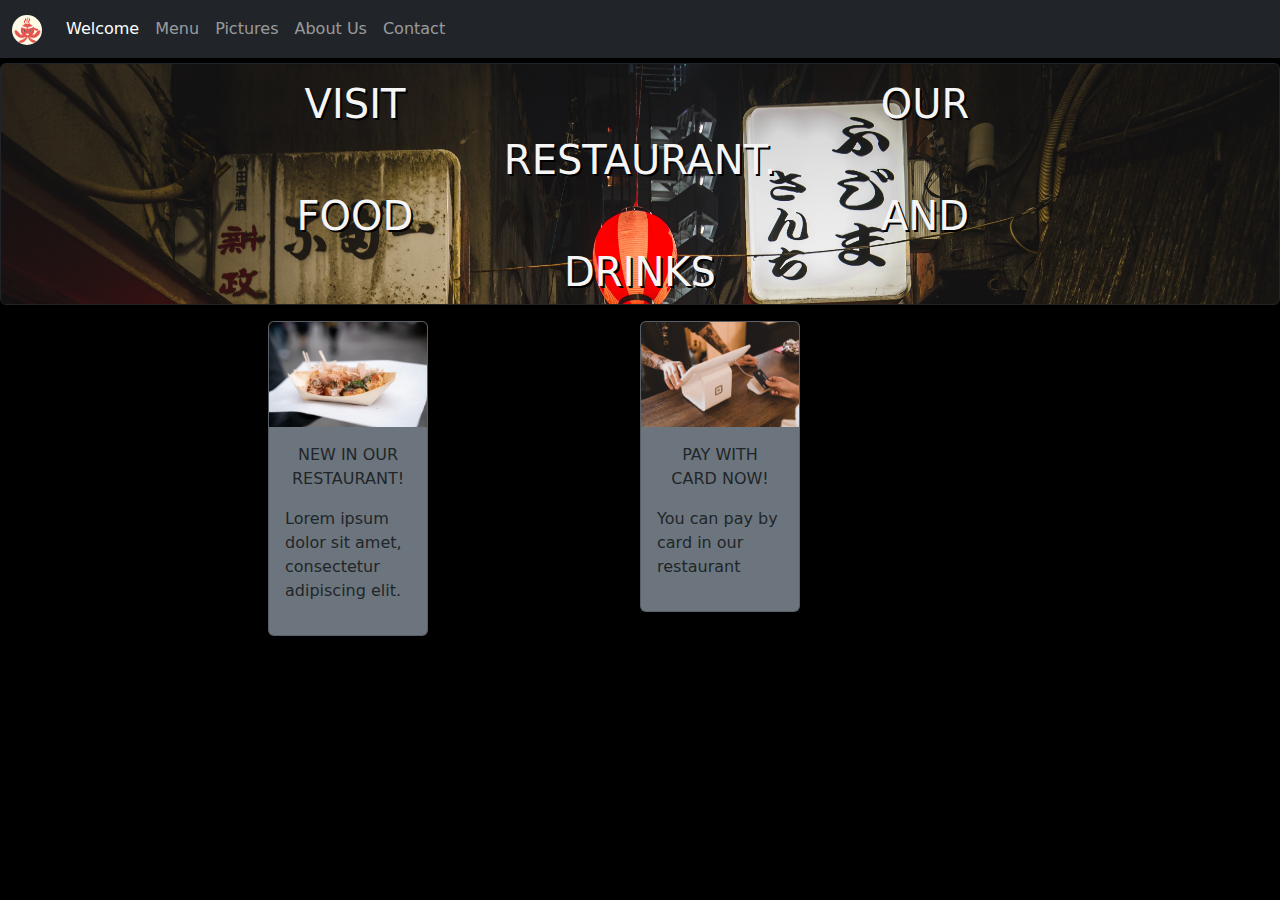
==== index.html @ 0073a3a8 "first commit" ====
<!DOCTYPE html>
<html lang="en">
<head>
    <meta charset="UTF-8">
    <meta http-equiv="X-UA-Compatible" content="IE=edge">
    <meta name="viewport" content="width=device-width, initial-scale=1.0">
    <link href="https://cdn.jsdelivr.net/npm/bootstrap@5.2.3/dist/css/bootstrap.min.css" rel="stylesheet">
    <link rel="stylesheet" href="style.css">
    <title>Restau</title>
</head>


<body>


    <!--NavBar-->
    <nav class="navbar navbar-expand-sm bg-dark navbar-dark">
        <div class="container-fluid">
          <a class="navbar-brand" href="#"><img src="/images/octo.png" alt="Avatar Logo" style="width:30px; height: 30px;" class="rounded-circle"></a>
          <button class="navbar-toggler" type="button" data-bs-toggle="collapse" data-bs-target="#collapsibleNavbar">
            <span class="navbar-toggler-icon"></span>
          </button>

          <div class="collapse navbar-collapse" id="collapsibleNavbar">
            <ul class="navbar-nav">
              <li class="nav-item">
                <a class="nav-link active" href="#">Welcome</a>
              </li>
              <li class="nav-item">
                <a class="nav-link" href="#">Menu</a>
              </li>
              <li class="nav-item">
                <a class="nav-link" href="#">Pictures</a>
              </li>
              <li class="nav-item">
                <a class="nav-link" href="#">About Us</a>
              </li>
              <li class="nav-item">
                <a class="nav-link" href="#">Contact</a>
              </li>
            </ul>
          </div>
        </div>
      </nav>

    <!--Jumbotron-->
    <div id="jumbo" class="jumbotron border border-dark rounded">
        <div id="jumbo1" class="container">
            <div class="row text-center mt-3">
                <div class="col-6">
                   <h1>VISIT</h1> 
                </div>
                <div class="col-6">
                    <h1>OUR</h1>
                </div>
                <div class="col-12">
                    <h1>RESTAURANT.</h1>
                </div>
                <div class="col-6">
                    <h1>FOOD</h1>
                </div>
                <div class="col-6">
                    <h1>AND</h1>
                </div>
                <div class="col-12">
                    <h1>DRINKS</h1>
                </div>
            </div>
        </div>
    </div>

    <div id="card" class="container">
        <div class="d-flex flex-wrap justify-content-center">
            <div id="card1" class="col-8 col-lg-4 mt-3">
                <div class="card bg-secondary" style="width: 10rem;">
                    <img class="card-img-top" src="/images/takoyaki.jpg" alt="Card image cap">
                    <div class="card-body">
                        <p class="card-text text-center">NEW IN OUR RESTAURANT!</p>
                        <p>Lorem ipsum dolor sit amet, consectetur adipiscing elit.</p>
                    </div>
                </div>
            </div>
            <div id="card2" class="col-8 col-lg-4 mt-3">
                <div class="card bg-secondary" style="width: 10rem;">
                    <img class="card-img-top" src="/images/bankcard.jpg" alt="Card image cap">
                    <div class="card-body">
                        <p class="card-text text-center">PAY WITH CARD NOW!</p>
                        <p>You can pay by card in our restaurant</p>
                    </div>
                </div>
            </div>
        </div>
    </div>
    

            
            
            
    <script src="https://cdn.jsdelivr.net/npm/bootstrap@5.2.3/dist/js/bootstrap.bundle.min.js"></script>
</body>
</html>
---- style.css ----
body {
    height: 100%;
    background-color: black;
}

#jumbo {
    margin-top: 5px;
    background-image: url(/images/japanstreet.jpg);
    background-size: 100%;
    text-shadow: 2px 2px black;
}

#jumbo1 {
    color: whitesmoke;
}
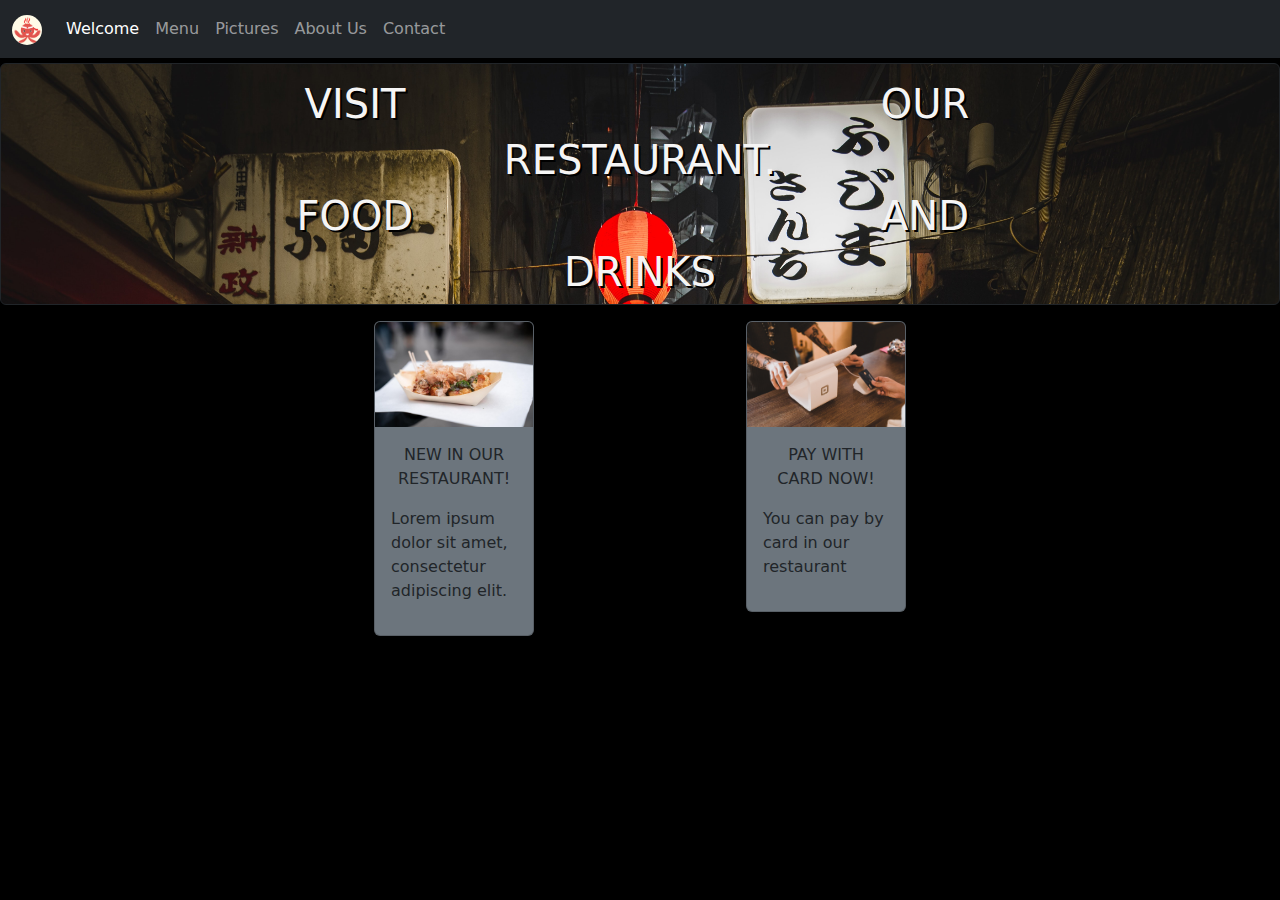
==== commit b99aa31f: "first commit" ====
--- a/index.html
+++ b/index.html
@@ -69,10 +69,13 @@
         </div>
     </div>
 
+
+
+
     <div id="card" class="container">
         <div class="d-flex flex-wrap justify-content-center">
             <div id="card1" class="col-8 col-lg-4 mt-3">
-                <div class="card bg-secondary" style="width: 10rem;">
+                <div class="card bg-secondary mx-auto" style="width: 10rem;">
                     <img class="card-img-top" src="/images/takoyaki.jpg" alt="Card image cap">
                     <div class="card-body">
                         <p class="card-text text-center">NEW IN OUR RESTAURANT!</p>
@@ -81,7 +84,7 @@
                 </div>
             </div>
             <div id="card2" class="col-8 col-lg-4 mt-3">
-                <div class="card bg-secondary" style="width: 10rem;">
+                <div class="card bg-secondary mx-auto" style="width: 10rem;">
                     <img class="card-img-top" src="/images/bankcard.jpg" alt="Card image cap">
                     <div class="card-body">
                         <p class="card-text text-center">PAY WITH CARD NOW!</p>
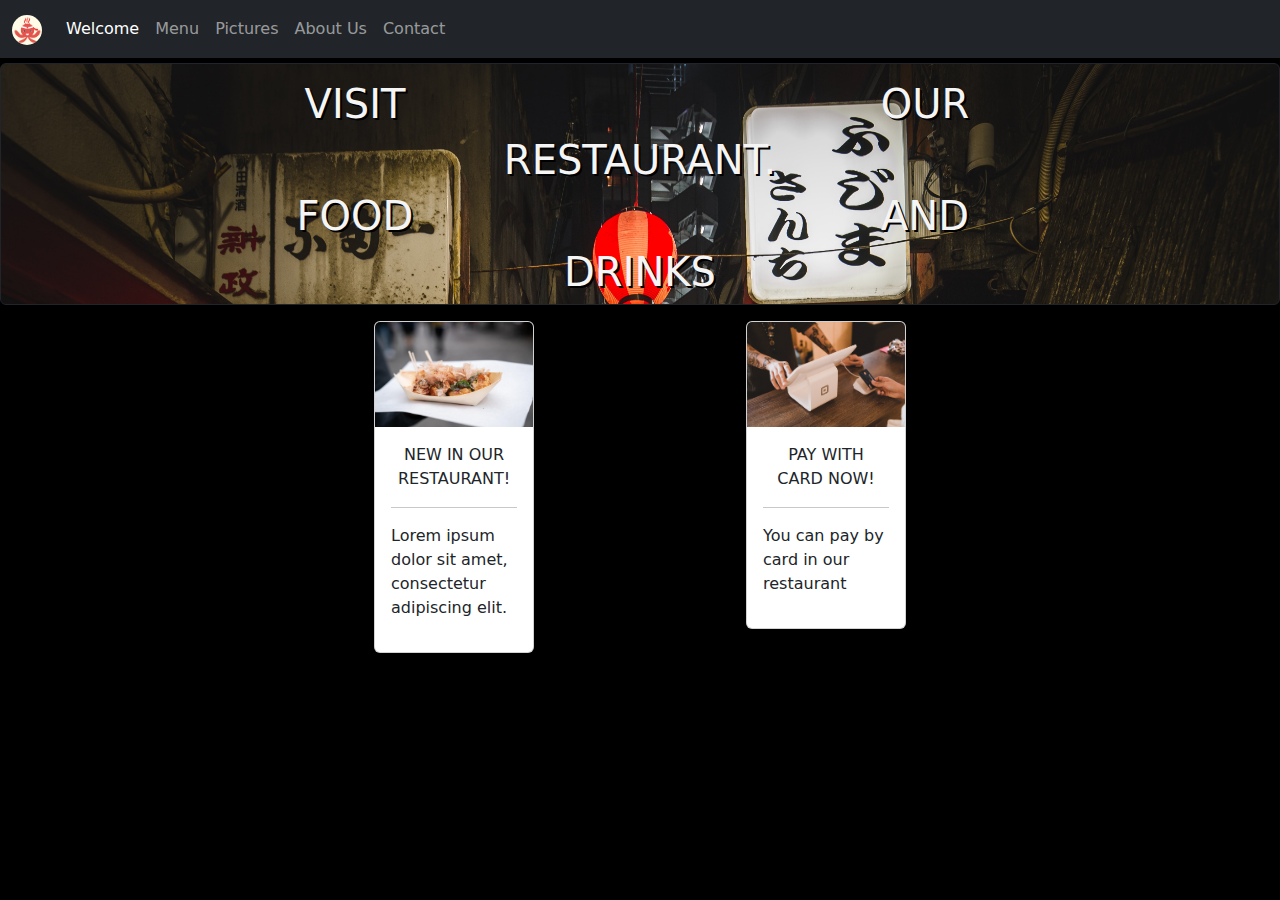
==== commit d75e9acc: "first commit" ====
--- a/index.html
+++ b/index.html
@@ -16,7 +16,7 @@
     <!--NavBar-->
     <nav class="navbar navbar-expand-sm bg-dark navbar-dark">
         <div class="container-fluid">
-          <a class="navbar-brand" href="#"><img src="/images/octo.png" alt="Avatar Logo" style="width:30px; height: 30px;" class="rounded-circle"></a>
+          <a class="navbar-brand" href="#"><img src="images/octo.png" alt="Avatar Logo" style="width:30px; height: 30px;" class="rounded-circle"></a>
           <button class="navbar-toggler" type="button" data-bs-toggle="collapse" data-bs-target="#collapsibleNavbar">
             <span class="navbar-toggler-icon"></span>
           </button>
@@ -75,19 +75,19 @@
     <div id="card" class="container">
         <div class="d-flex flex-wrap justify-content-center">
             <div id="card1" class="col-8 col-lg-4 mt-3">
-                <div class="card bg-secondary mx-auto" style="width: 10rem;">
-                    <img class="card-img-top" src="/images/takoyaki.jpg" alt="Card image cap">
+                <div class="card mx-auto" style="width: 10rem;">
+                    <img class="card-img-top" src="images/takoyaki.jpg" alt="Card image cap">
                     <div class="card-body">
-                        <p class="card-text text-center">NEW IN OUR RESTAURANT!</p>
+                        <p class="card-text text-center">NEW IN OUR RESTAURANT!</p><hr>
                         <p>Lorem ipsum dolor sit amet, consectetur adipiscing elit.</p>
                     </div>
                 </div>
             </div>
             <div id="card2" class="col-8 col-lg-4 mt-3">
-                <div class="card bg-secondary mx-auto" style="width: 10rem;">
-                    <img class="card-img-top" src="/images/bankcard.jpg" alt="Card image cap">
+                <div class="card mx-auto" style="width: 10rem;">
+                    <img class="card-img-top" src="images/bankcard.jpg" alt="Card image cap">
                     <div class="card-body">
-                        <p class="card-text text-center">PAY WITH CARD NOW!</p>
+                        <p class="card-text text-center">PAY WITH CARD NOW!</p><hr>
                         <p>You can pay by card in our restaurant</p>
                     </div>
                 </div>
--- a/style.css
+++ b/style.css
@@ -5,7 +5,7 @@
 
 #jumbo {
     margin-top: 5px;
-    background-image: url(/images/japanstreet.jpg);
+    background-image: url(images/japanstreet.jpg);
     background-size: 100%;
     text-shadow: 2px 2px black;
 }
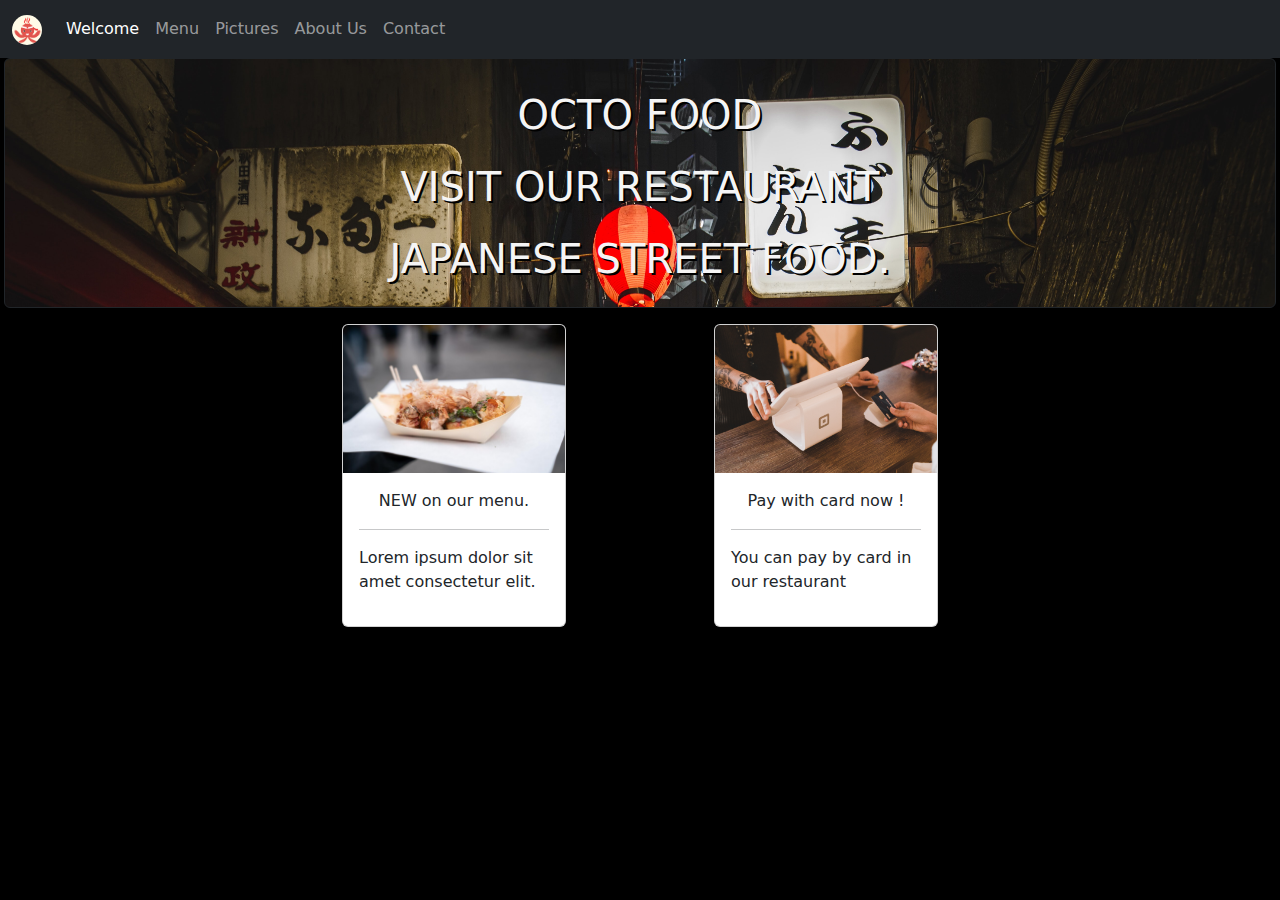
==== commit 368f53c6: "first commit" ====
--- a/index.html
+++ b/index.html
@@ -44,27 +44,18 @@
       </nav>
 
     <!--Jumbotron-->
-    <div id="jumbo" class="jumbotron border border-dark rounded">
-        <div id="jumbo1" class="container">
+    <div id="jumbo" class="jumbotron border border-dark rounded mx-1">
+        <div id="jumbo1" class="container py-3">
             <div class="row text-center mt-3">
-                <div class="col-6">
-                   <h1>VISIT</h1> 
-                </div>
-                <div class="col-6">
-                    <h1>OUR</h1>
-                </div>
-                <div class="col-12">
-                    <h1>RESTAURANT.</h1>
-                </div>
-                <div class="col-6">
-                    <h1>FOOD</h1>
-                </div>
-                <div class="col-6">
-                    <h1>AND</h1>
-                </div>
-                <div class="col-12">
-                    <h1>DRINKS</h1>
-                </div>
+              <div class="col-12">
+                <h1>OCTO FOOD </h1> 
+             </div>  
+              <div class="col-12 pt-3">
+                   <h1>VISIT OUR RESTAURANT </h1> 
+                </div>                
+                <div class="col-12 pt-3">
+                    <h1>JAPANESE STREET FOOD.</h1>
+                </div>              
             </div>
         </div>
     </div>
@@ -75,19 +66,19 @@
     <div id="card" class="container">
         <div class="d-flex flex-wrap justify-content-center">
             <div id="card1" class="col-8 col-lg-4 mt-3">
-                <div class="card mx-auto" style="width: 10rem;">
+                <div class="card mx-auto" style="width: 14rem;">
                     <img class="card-img-top" src="images/takoyaki.jpg" alt="Card image cap">
                     <div class="card-body">
-                        <p class="card-text text-center">NEW IN OUR RESTAURANT!</p><hr>
-                        <p>Lorem ipsum dolor sit amet, consectetur adipiscing elit.</p>
+                        <p class="card-text text-center">NEW on our menu.</p><hr>
+                        <p>Lorem ipsum dolor sit amet consectetur elit.</p>
                     </div>
                 </div>
             </div>
             <div id="card2" class="col-8 col-lg-4 mt-3">
-                <div class="card mx-auto" style="width: 10rem;">
+                <div class="card mx-auto" style="width: 14rem;">
                     <img class="card-img-top" src="images/bankcard.jpg" alt="Card image cap">
                     <div class="card-body">
-                        <p class="card-text text-center">PAY WITH CARD NOW!</p><hr>
+                        <p class="card-text text-center">Pay with card now !</p><hr>
                         <p>You can pay by card in our restaurant</p>
                     </div>
                 </div>
--- a/style.css
+++ b/style.css
@@ -4,7 +4,6 @@
 }
 
 #jumbo {
-    margin-top: 5px;
     background-image: url(images/japanstreet.jpg);
     background-size: 100%;
     text-shadow: 2px 2px black;
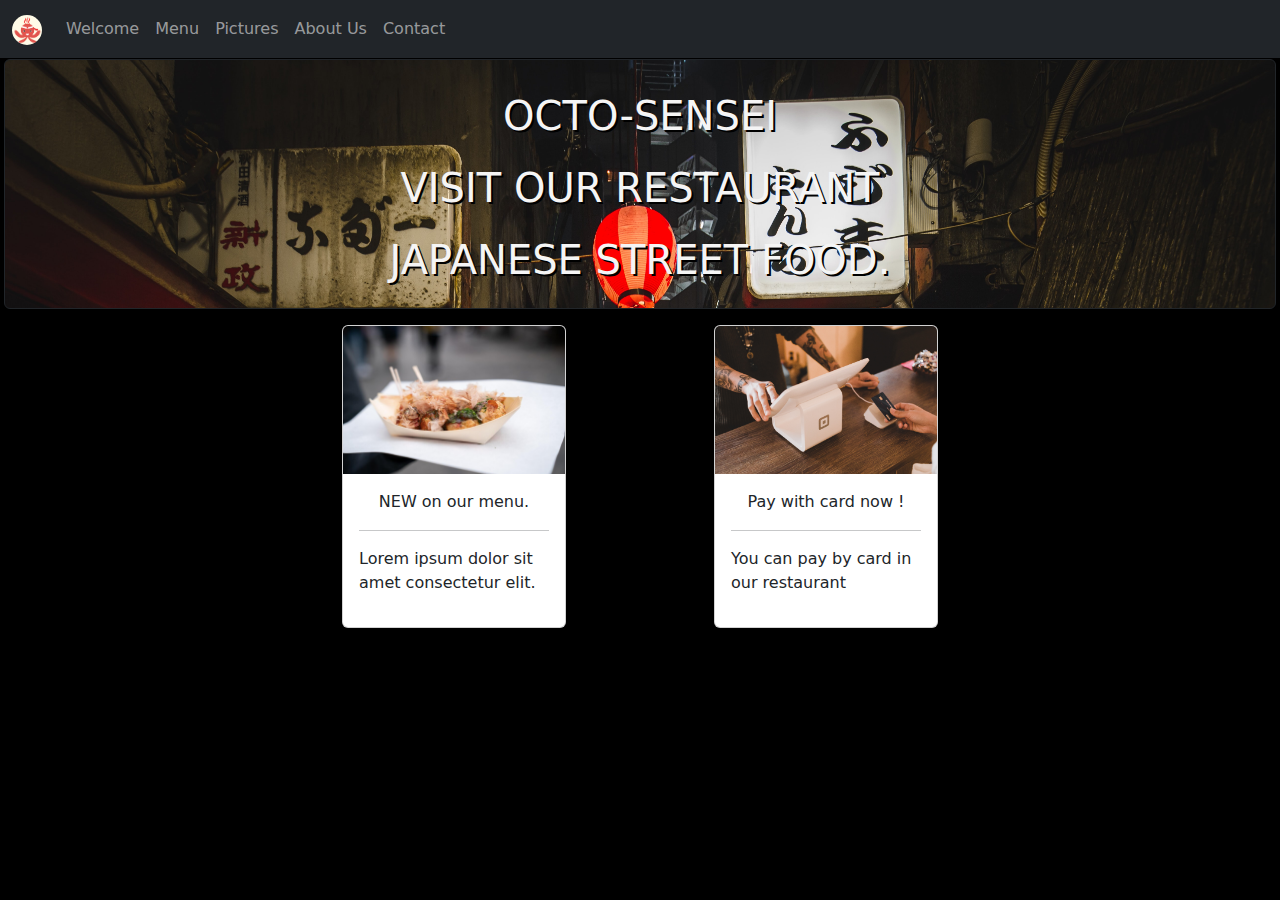
==== commit 62938305: "first commit" ====
--- a/index.html
+++ b/index.html
@@ -12,43 +12,42 @@
 
 <body>
 
+    <!--NavBar-->
+  <nav class="navbar navbar-expand-sm bg-dark navbar-dark">
+    <div class="container-fluid">
+      <a class="navbar-brand" href="#"><img src="/images/octo.png" alt="Avatar Logo" style="width:30px; height: 30px;" class="rounded-circle"></a>
+      <button class="navbar-toggler" type="button" data-bs-toggle="collapse" data-bs-target="#collapsibleNavbar">
+        <span class="navbar-toggler-icon"></span>
+      </button>
 
-    <!--NavBar-->
-    <nav class="navbar navbar-expand-sm bg-dark navbar-dark">
-        <div class="container-fluid">
-          <a class="navbar-brand" href="#"><img src="images/octo.png" alt="Avatar Logo" style="width:30px; height: 30px;" class="rounded-circle"></a>
-          <button class="navbar-toggler" type="button" data-bs-toggle="collapse" data-bs-target="#collapsibleNavbar">
-            <span class="navbar-toggler-icon"></span>
-          </button>
-
-          <div class="collapse navbar-collapse" id="collapsibleNavbar">
-            <ul class="navbar-nav">
-              <li class="nav-item">
-                <a class="nav-link active" href="#">Welcome</a>
-              </li>
-              <li class="nav-item">
-                <a class="nav-link" href="#">Menu</a>
-              </li>
-              <li class="nav-item">
-                <a class="nav-link" href="#">Pictures</a>
-              </li>
-              <li class="nav-item">
-                <a class="nav-link" href="#">About Us</a>
-              </li>
-              <li class="nav-item">
-                <a class="nav-link" href="#">Contact</a>
-              </li>
-            </ul>
-          </div>
-        </div>
-      </nav>
+      <div class="collapse navbar-collapse" id="collapsibleNavbar">
+        <ul class="navbar-nav">
+          <li class="nav-item">
+            <a class="nav-link" href="index.html">Welcome</a>
+          </li>
+          <li class="nav-item">
+            <a class="nav-link" href="/Menu/index.html">Menu</a>
+          </li>
+          <li class="nav-item">
+            <a class="nav-link" href="/Pictures/index.html">Pictures</a>
+          </li>
+          <li class="nav-item">
+            <a class="nav-link" href="/Restaurant/index.html">About Us</a>
+          </li>
+          <li class="nav-item">
+            <a class="nav-link" href="/Contact/index.html">Contact</a>
+          </li>
+        </ul>
+      </div>
+    </div>
+  </nav>
 
     <!--Jumbotron-->
     <div id="jumbo" class="jumbotron border border-dark rounded mx-1">
         <div id="jumbo1" class="container py-3">
             <div class="row text-center mt-3">
               <div class="col-12">
-                <h1>OCTO FOOD </h1> 
+                <h1>OCTO-SENSEI</h1> 
              </div>  
               <div class="col-12 pt-3">
                    <h1>VISIT OUR RESTAURANT </h1> 
--- a/style.css
+++ b/style.css
@@ -7,6 +7,7 @@
     background-image: url(images/japanstreet.jpg);
     background-size: 100%;
     text-shadow: 2px 2px black;
+    margin-top: 1px;
 }
 
 #jumbo1 {
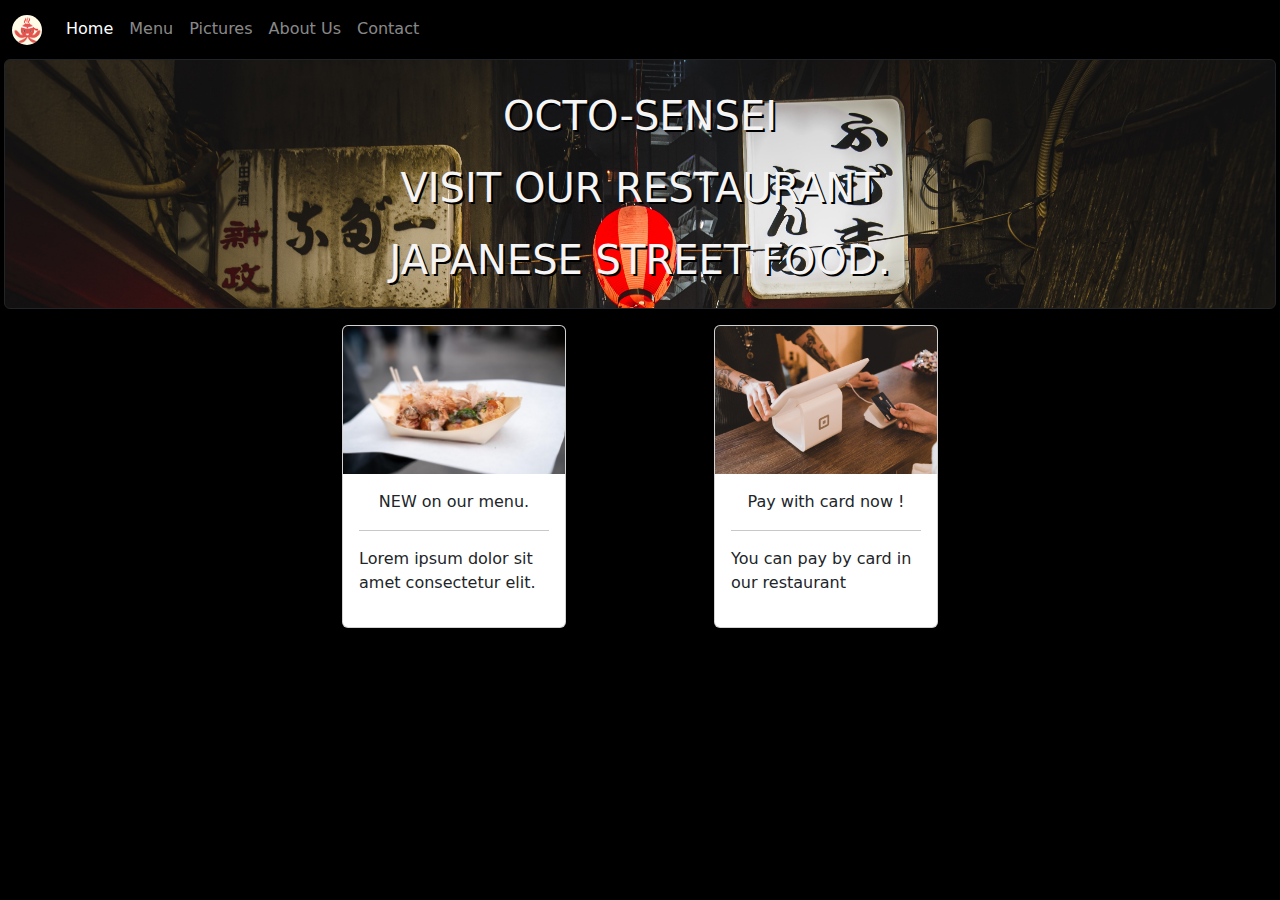
==== commit 11b3679e: "first commit" ====
--- a/index.html
+++ b/index.html
@@ -6,14 +6,14 @@
     <meta name="viewport" content="width=device-width, initial-scale=1.0">
     <link href="https://cdn.jsdelivr.net/npm/bootstrap@5.2.3/dist/css/bootstrap.min.css" rel="stylesheet">
     <link rel="stylesheet" href="style.css">
-    <title>Restau</title>
+    <title>Octo-Sensei | Japanese Street Food</title>
 </head>
 
 
 <body>
 
     <!--NavBar-->
-  <nav class="navbar navbar-expand-sm bg-dark navbar-dark">
+  <nav class="navbar navbar-expand-sm navbar-dark">
     <div class="container-fluid">
       <a class="navbar-brand" href="#"><img src="/images/octo.png" alt="Avatar Logo" style="width:30px; height: 30px;" class="rounded-circle"></a>
       <button class="navbar-toggler" type="button" data-bs-toggle="collapse" data-bs-target="#collapsibleNavbar">
@@ -23,7 +23,7 @@
       <div class="collapse navbar-collapse" id="collapsibleNavbar">
         <ul class="navbar-nav">
           <li class="nav-item">
-            <a class="nav-link" href="index.html">Welcome</a>
+            <a class="nav-link active" href="index.html">Home</a>
           </li>
           <li class="nav-item">
             <a class="nav-link" href="/Menu/index.html">Menu</a>
